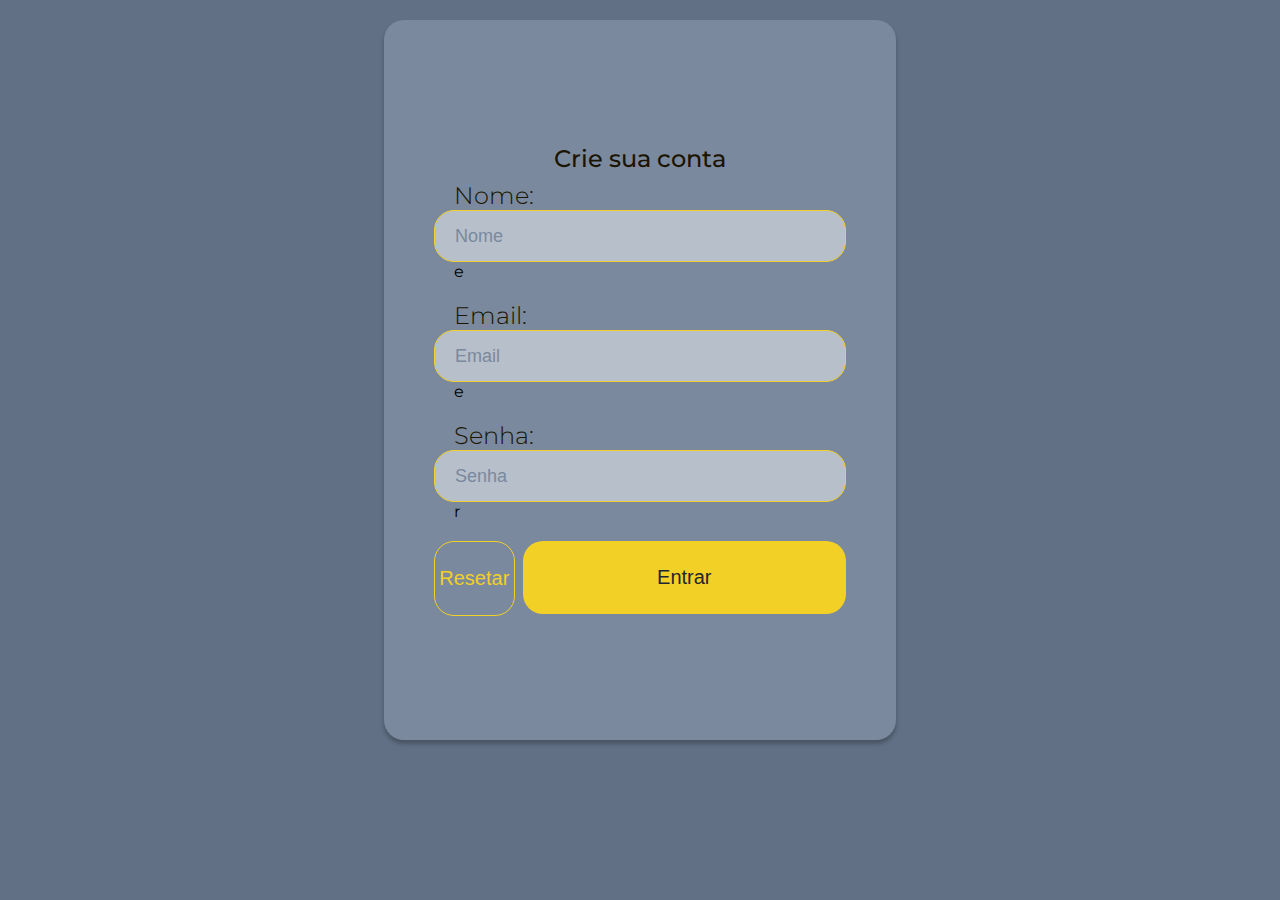
==== cadastro_usuario/index.html @ 03b6f2e4 "add: tela de cadastro" ====
<!DOCTYPE html>
<html lang="pt-br">
  <head>
    <meta charset="UTF-8" />
    <meta http-equiv="X-UA-Compatible" content="IE=edge" />
    <meta name="viewport" content="width=device-width, initial-scale=1.0" />
    <title>Document</title>
    <link rel="stylesheet" href="./assets/css/style.css" />
    <link rel="stylesheet" href="./assets/css/formulario.css">
  </head>
  <body>
    <form action="" method="post">
      <h2>Crie sua conta</h2>
      <div class="comum">
        <label for="name">Nome:</label>
        <input type="text" name="name" id="name" placeholder="Nome" />
        <p id="errorName">e</p>
      </div>
      <div class="comum">
        <label for="email">Email:</label>
        <input type="email" name="email" id="email" placeholder="Email" />
        <p id="errorEmail">e</p>
      </div>
      <div class="comum">
        <label for="password">Senha:</label>
        <input type="password" name="password" id="password" placeholder="Senha"/>
        <p id="errorPassword">r</p>
      </div>

      <div class="sumbit-reset">
        <button type="submit">Entrar</button>
        <button type="reset">Resetar</button>
      </div>
    </form>

    <script type="text/javascript" src="./assets/js/main.js"></script>
  </body>
</html>
---- cadastro_usuario/assets/css/style.css ----
@import url('https://fonts.googleapis.com/css2?family=Montserrat:wght@100;200;300;400;500;600;700;800;900&display=swap');
* {
    margin: 0;
    padding: 0;
    box-sizing: border-box;
}

:root {
    font-size: 62.5%;
    --color-cinza-50: #eaf3fc;
    --color-cinza-100: #d0d8e2;
    --color-cinza-200: #b4bdca;
    --color-cinza-300: #97a3b4;
    --color-cinza-400: #7a899e;
    --color-cinza-500: #617085;
    --color-cinza-600: #4b5768;
    --color-cinza-700: #353e4b; /* cinza principal */
    --color-cinza-800: #1f252f;
    --color-cinza-900: #080c16;

    --color-amerelo-50: #fffadc;
    --color-amerelo-100: #fcefb1;
    --color-amerelo-200: #f8e583;
    --color-amerelo-300: #f5db54;
    --color-amerelo-400: #f3d026; /* amerelo principal */
    --color-amerelo-500: #d9b70c;
    --color-amerelo-600: #a98e05;
    --color-amerelo-700: #796601;
    --color-amerelo-800: #483d00;
    --color-amerelo-900: #1a1400;

    --color-bege-50: #fdf5e3;
    --color-bege-100: #f4e2bd;
    --color-bege-200: #ecce94; /* bege principal */
    --color-bege-300: #e5bb69;
    --color-bege-400: #dea740;
    --color-bege-500: #c58e28;
    --color-bege-600: #996e1f;
    --color-bege-700: #6d4f15;
    --color-bege-800: #422f0b;
    --color-bege-900: #181000;
}

body {
    font-size: 1.6rem;
    font-family: 'Montserrat', sans-serif;
    text-align: center;
    background-color: var(--color-cinza-500);
}
---- cadastro_usuario/assets/css/formulario.css ----
form {
    /* border: 1px solid red; */
    height: 80vh;
    width: 40vw;
    margin: 2rem auto 0 auto;
    display: flex;
    flex-direction: column;
    align-items: center;
    justify-content: center;
    /* background: linear-gradient(91.13deg, rgba(255, 255, 255, 0.3) 0%, rgba(255, 255, 255, 0.129) 111.87%); */
    background-color: var(--color-cinza-400);
    box-shadow: 0px 4px 4px rgba(0, 0, 0, 0.25);
    border-radius: 20px;
    padding-inline: 5rem;
}

form h2 {
    font-weight: 500;
    color: var(--color-amerelo-900);
    margin-bottom: .8rem;
}
.comum {
    display: flex;
    flex-direction: column;
    align-items: flex-start;
    justify-content: center;
    width: 100%;
}

.comum :where(label) {
    font-weight: 300;
    font-size: 2.4rem;
    color: var(--color-amerelo-900);
    margin-left: 2rem;

}

.comum :where(input) {
    background: rgba(255, 255, 255, 0.46);
    border: 1px solid var(--color-amerelo-400);
    border-radius: 20px;
    width: 100%;
    height: 5.2rem;
    padding-left: 2rem;
    font-size: 1.8rem;
}

.comum input::placeholder {
    font-size: 1.8rem;
    color: var(--color-cinza-400);
}

.comum :where(p) {
    margin-left: 2rem;
    margin-bottom: 2rem;
}

.sumbit-reset {
    /* border: 1px solid red; */
    width: 100%;
    display: flex;
    align-items: flex-start;
    flex-direction: row-reverse;
}

.sumbit-reset button {
    cursor: pointer;
    border: none;
    border-radius: 20px;
    font-size: 2rem;
}

.sumbit-reset button[type=submit] {
    width: 80%;
    background-color: var(--color-amerelo-400);
    margin-left: .8rem;
    padding: 2.5rem;
    color: var(--color-cinza-800);
}

.sumbit-reset button[type=reset] {
    width: 20%;
    background-color: transparent;
    border: 1px solid var(--color-amerelo-400);
    color: var(--color-amerelo-400);
    overflow: hidden;
    /* padding: 2.5rem; */
    padding-block: 2.5rem;
}
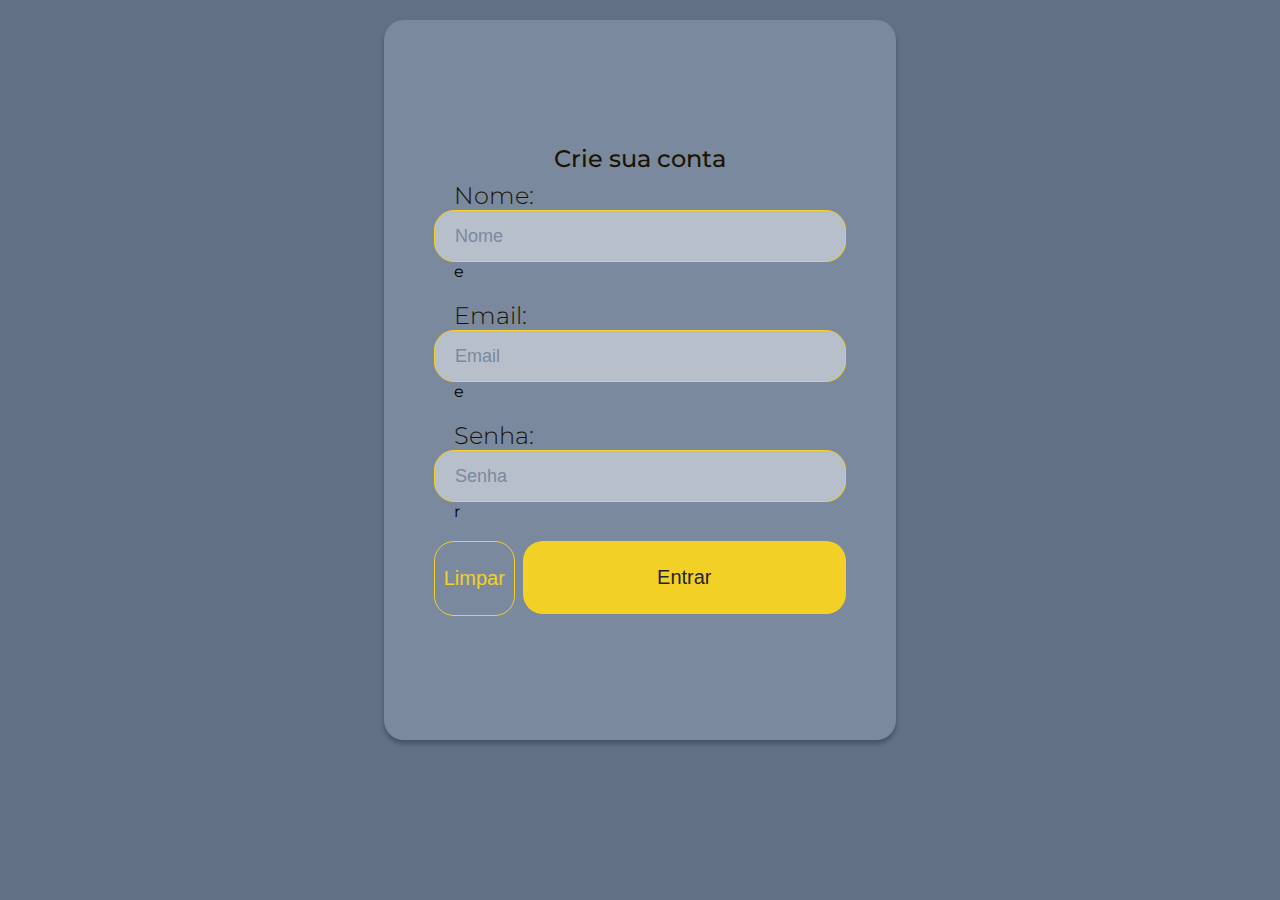
==== commit 834d9364: "alterando texto do butao limpar" ====
--- a/cadastro_usuario/index.html
+++ b/cadastro_usuario/index.html
@@ -29,7 +29,7 @@
 
       <div class="sumbit-reset">
         <button type="submit">Entrar</button>
-        <button type="reset">Resetar</button>
+        <button type="reset">Limpar</button>
       </div>
     </form>
 
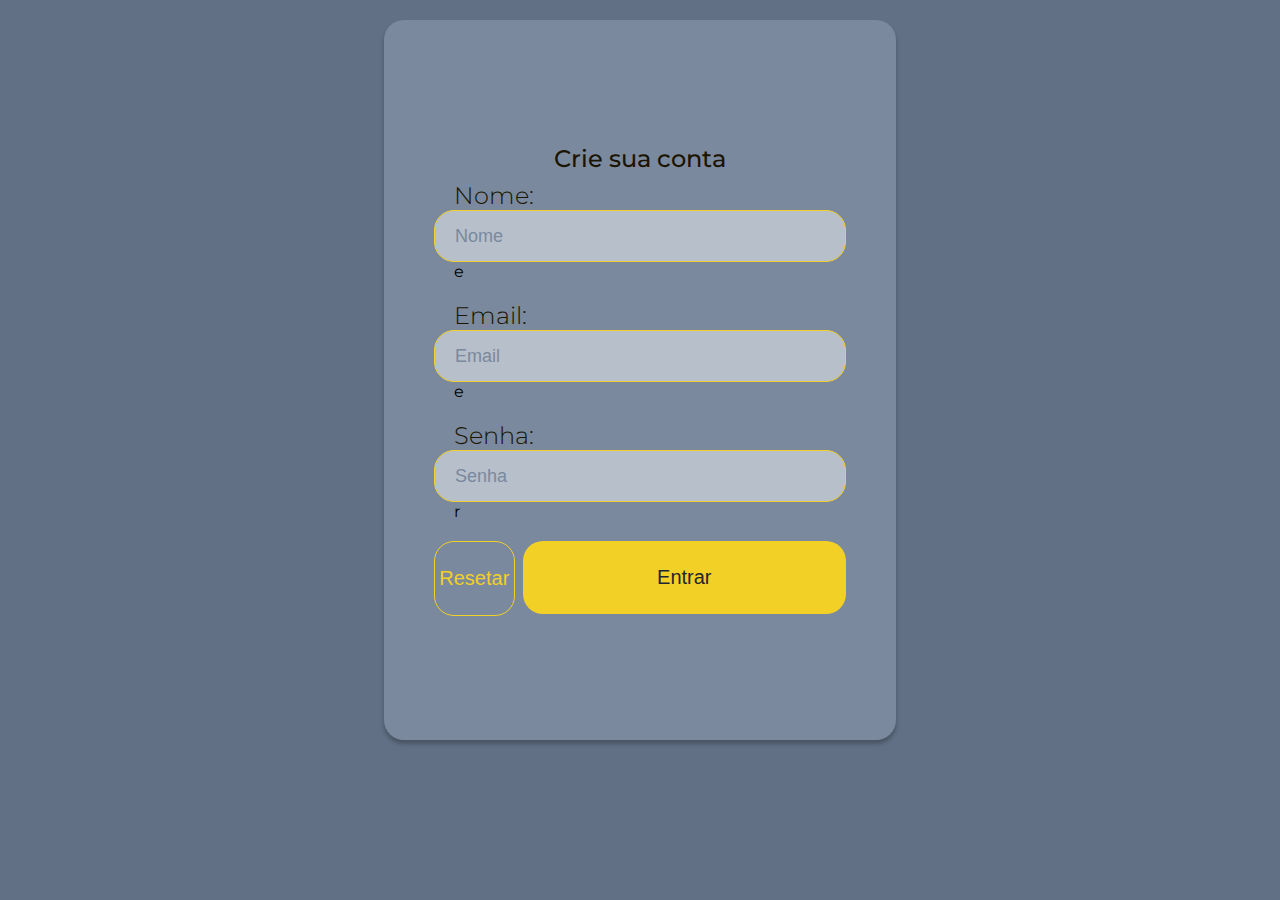
==== commit cf8d7244: "feat: add cadastro_usuario screen" ====
--- a/cadastro_usuario/index.html
+++ b/cadastro_usuario/index.html
@@ -4,7 +4,7 @@
     <meta charset="UTF-8" />
     <meta http-equiv="X-UA-Compatible" content="IE=edge" />
     <meta name="viewport" content="width=device-width, initial-scale=1.0" />
-    <title>Document</title>
+    <title>Cadastrar</title>
     <link rel="stylesheet" href="./assets/css/style.css" />
     <link rel="stylesheet" href="./assets/css/formulario.css">
   </head>
@@ -29,7 +29,7 @@
 
       <div class="sumbit-reset">
         <button type="submit">Entrar</button>
-        <button type="reset">Limpar</button>
+        <button type="reset">Resetar</button>
       </div>
     </form>
 
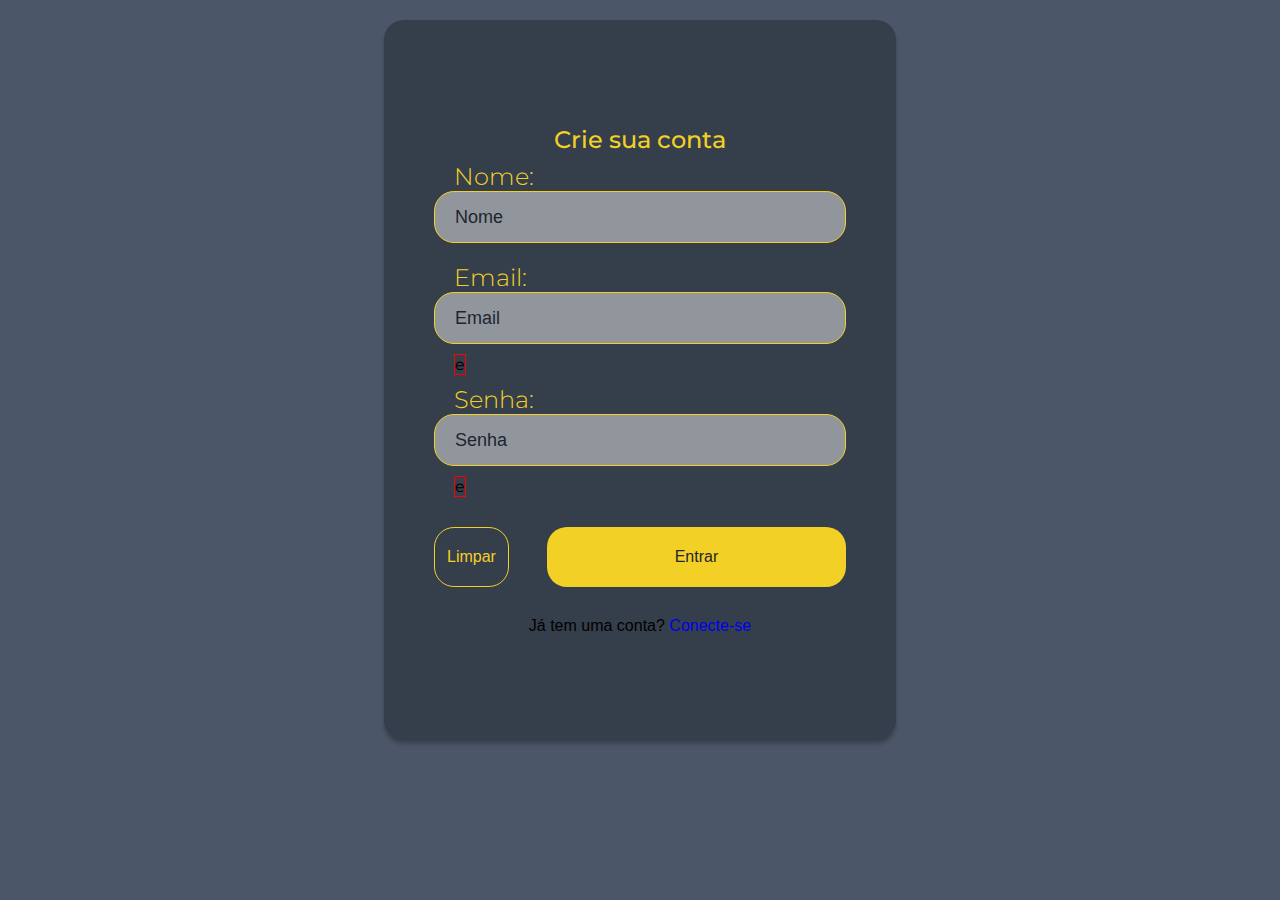
==== commit 5847340d: "modificado: cores dos elementos e add: botao para conectar" ====
--- a/cadastro_usuario/index.html
+++ b/cadastro_usuario/index.html
@@ -4,32 +4,38 @@
     <meta charset="UTF-8" />
     <meta http-equiv="X-UA-Compatible" content="IE=edge" />
     <meta name="viewport" content="width=device-width, initial-scale=1.0" />
-    <title>Cadastrar</title>
+    <title>Document</title>
     <link rel="stylesheet" href="./assets/css/style.css" />
-    <link rel="stylesheet" href="./assets/css/formulario.css">
+    <link rel="stylesheet" href="./assets/css/formulario_cadastro.css">
   </head>
   <body>
     <form action="" method="post">
       <h2>Crie sua conta</h2>
-      <div class="comum">
+      <div class="cad-user">
         <label for="name">Nome:</label>
-        <input type="text" name="name" id="name" placeholder="Nome" />
-        <p id="errorName">e</p>
+        <input type="text" name="name" id="name" placeholder="Nome" required />
+        <!-- <p id="errorName">e</p> -->
       </div>
-      <div class="comum">
+      <div class="cad-user">
         <label for="email">Email:</label>
-        <input type="email" name="email" id="email" placeholder="Email" />
+        <input type="email" name="email" id="email" placeholder="Email" required />
         <p id="errorEmail">e</p>
       </div>
-      <div class="comum">
+      <div class="cad-user">
         <label for="password">Senha:</label>
-        <input type="password" name="password" id="password" placeholder="Senha"/>
-        <p id="errorPassword">r</p>
+        <input type="password" name="password" id="password" placeholder="Senha" required/>
+        <p id="errorPassword">e</p>
       </div>
 
-      <div class="sumbit-reset">
-        <button type="submit">Entrar</button>
-        <button type="reset">Resetar</button>
+      <div class="cad-user-sumbit-reset">
+        <div class="cad-user-butons-submit-reset">
+          <button type="submit">Entrar</button>
+          <button type="reset">Limpar</button>
+        </div>
+        <button>
+          Já tem uma conta?
+          <a href="#">Conecte-se</a>
+        </button>
       </div>
     </form>
 
--- a/cadastro_usuario/assets/css/style.css
+++ b/cadastro_usuario/assets/css/style.css
@@ -45,5 +45,20 @@
     font-size: 1.6rem;
     font-family: 'Montserrat', sans-serif;
     text-align: center;
-    background-color: var(--color-cinza-500);
+    background-color: var(--color-cinza-600);
+}
+
+button {
+    border: none;
+    border-radius: 20px;
+    font-size: 2rem;
+}
+
+a {
+    text-decoration: none;
+    background-color: none;
+}
+
+p {
+    border: 1px solid red;
 }--- a/cadastro_usuario/assets/css/formulario_cadastro.css
+++ b/cadastro_usuario/assets/css/formulario_cadastro.css
@@ -0,0 +1,103 @@
+form {
+    height: 80vh;
+    width: 40vw;
+    margin: 2rem auto 0 auto;
+    display: flex;
+    flex-direction: column;
+    align-items: center;
+    justify-content: center;
+    background-color:var( --color-cinza-700);
+    box-shadow: 0px 4px 4px rgba(0, 0, 0, 0.25);
+    border-radius: 20px;
+    padding-inline: 5rem;
+}
+
+form h2 {
+    font-weight: 500;
+    color: var(--color-amerelo-400);
+    margin-bottom: .8rem;
+}
+.cad-user {
+    display: flex;
+    flex-direction: column;
+    align-items: flex-start;
+    justify-content: center;
+    width: 100%;
+    /* border: 1px solid red; */
+}
+
+.cad-user :where(label) {
+    font-weight: 300;
+    font-size: 2.4rem;
+    color: var(--color-amerelo-900);
+    margin-left: 2rem;
+    color: var(--color-amerelo-400);
+}
+
+.cad-user :where(input) {
+    background: rgba(255, 255, 255, 0.46);
+    border: 1px solid var(--color-amerelo-400);
+    border-radius: 20px;
+    width: 100%;
+    height: 5.2rem;
+    padding-left: 2rem;
+    font-size: 1.8rem;
+}
+
+#name {
+    margin-bottom: 2rem;
+}
+
+.cad-user input::placeholder {
+    font-size: 1.8rem;
+    color: var(--color-cinza-800);
+}
+
+.cad-user :where(p) {
+    margin: 1rem 0 1rem 2rem;
+}
+
+.cad-user-sumbit-reset {
+    /* border: 1px solid red; */
+    width: 100%;
+    display: flex;
+    align-items: center;
+    flex-direction: column;
+    justify-content: center;
+    gap: 30px;
+    margin-top: 20px;
+}
+
+.cad-user-butons-submit-reset {
+    width: 100%;
+    display: flex;
+    flex-direction: row-reverse;
+    gap: 30px;
+}
+
+.cad-user-butons-submit-reset button[type=submit] {
+    width: 80%;
+    background-color: var(--color-amerelo-400);
+    margin-left: .8rem;
+    color: var(--color-cinza-800);
+    cursor: pointer;
+}
+
+.cad-user-butons-submit-reset button[type=reset] {
+    width: 20%;
+    background-color: transparent;
+    border: 1px solid var(--color-amerelo-400);
+    color: var(--color-amerelo-400);
+    overflow: hidden;
+    padding-block: 2rem;
+    cursor: pointer;
+}
+
+.cad-user-sumbit-reset button {
+    background-color:var( --color-cinza-700);
+    font-size: 1.6rem;
+}
+
+.cad-user-sumbit-reset button a {
+    width: 100%;
+}